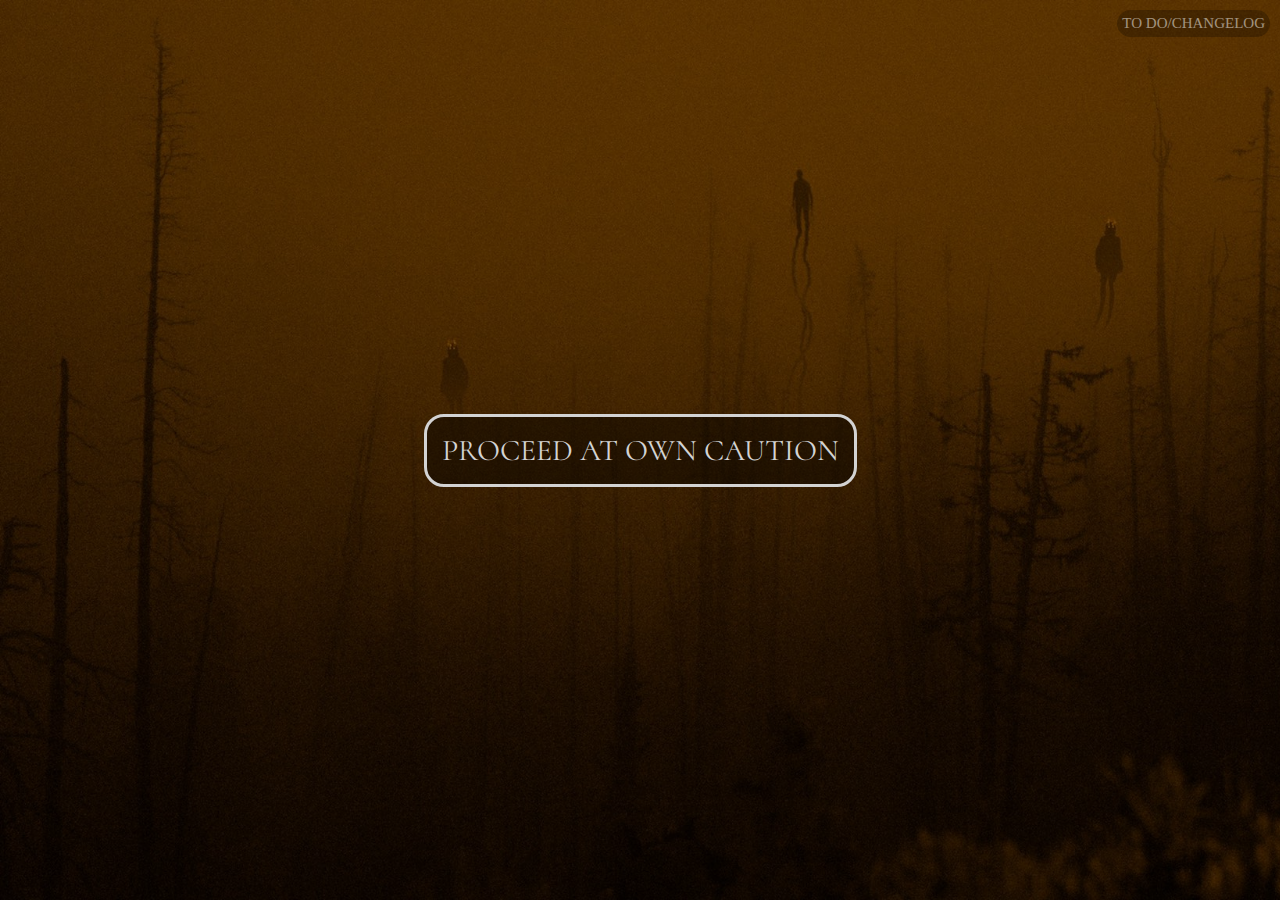
==== index.html @ 700d3d17 "Fixed git and 2.0" ====
<!DOCTYPE html>
<html lang="en">
<head>
    <meta charset="UTF-8">
    <meta http-equiv="X-UA-Compatible" content="IE=edge">
    <meta name="viewport" content="width=device-width, initial-scale=1.0">
    <link rel="preconnect" href="https://fonts.gstatic.com">
    <link href="https://fonts.googleapis.com/css2?family=Cormorant+Unicase:wght@500&display=swap" rel="stylesheet">
    <title>BurdaM.cz</title>
    <style>
        body {
            width: 100%;
            height: 100vh;
            background-image: url(assets/scarylolwp3.png);
            background-repeat: no-repeat;
            background-size: cover;
            margin: 0;
        }
        .container {
            width: 100%;
            height: inherit;
            display: flex;
            justify-content: center;
            align-items: center;
            background-color: rgba(0, 0, 0, 0.4);
        }
        button {
            background-color: rgba(0, 0, 0, 0.4);
            border: lightgrey solid 3px;
            border-radius: 20px;
            padding: 15px;
            color: lightgray;
            font-family: 'Cormorant Unicase', serif;
            font-weight: 400;
            font-size: 30px;
            text-transform: uppercase;
            outline: none;
        }
        button#todo {
            font-size: 15px;
            font-family: initial;
            padding: 5px;
            border: none;
            opacity: 60%;

            position: absolute;
            top: 10px;
            right: 10px;
        }
        button:hover {
            cursor: pointer;
            font-size: 33px;
            padding: 20px;
        }
    </style>
</head>
<body>
    <div class="container">
        <button onclick="location.href='home.html'">proceed at own caution</button>
        <button onclick="location.href='todo.html'" id="todo">To Do/Changelog</button>
    </div>
</body>
</html>
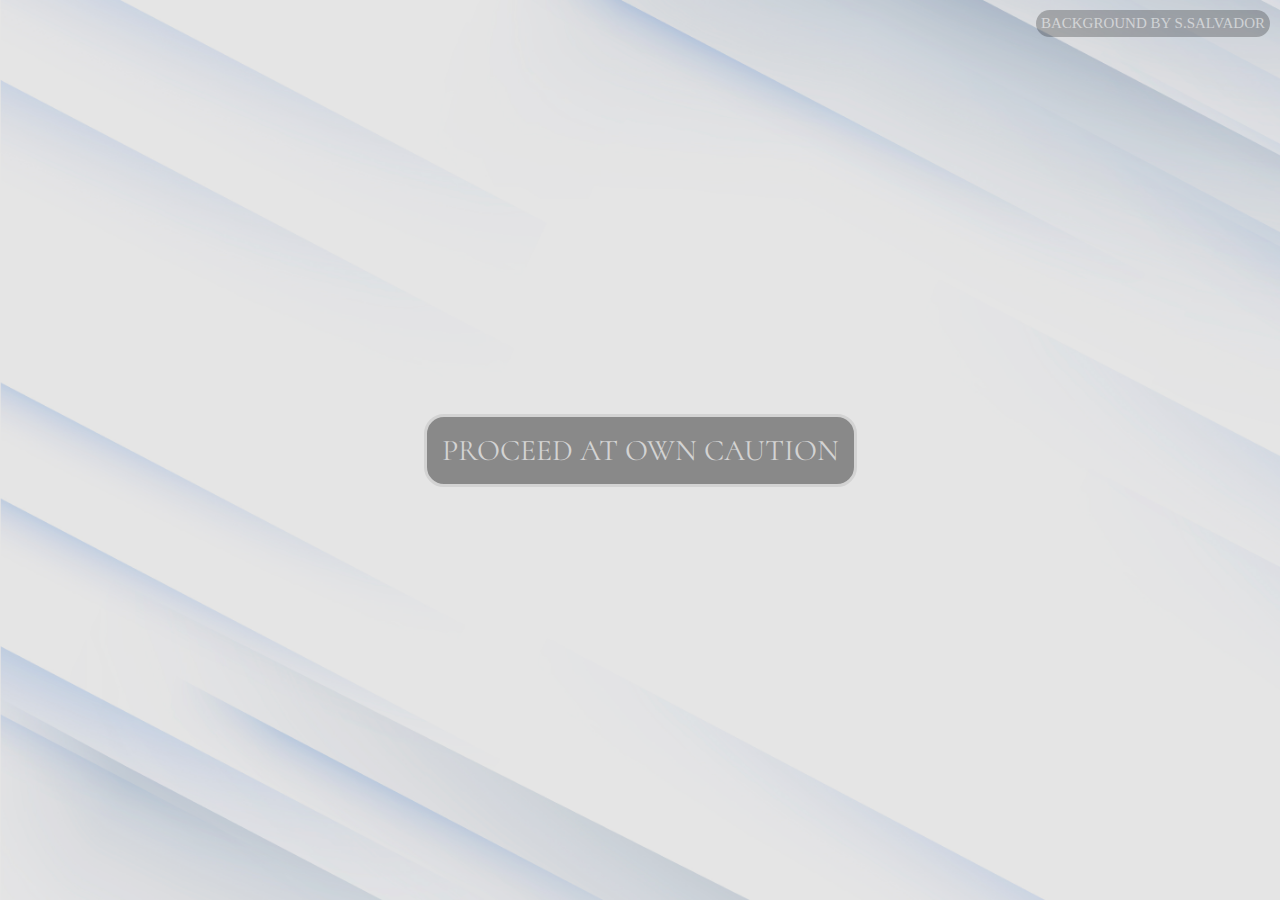
==== commit 1cf36143: "changed index.html" ====
--- a/index.html
+++ b/index.html
@@ -4,14 +4,15 @@
     <meta charset="UTF-8">
     <meta http-equiv="X-UA-Compatible" content="IE=edge">
     <meta name="viewport" content="width=device-width, initial-scale=1.0">
+    <link rel="stylesheet" href="reset.css">
     <link rel="preconnect" href="https://fonts.gstatic.com">
     <link href="https://fonts.googleapis.com/css2?family=Cormorant+Unicase:wght@500&display=swap" rel="stylesheet">
-    <title>BurdaM.cz</title>
+    <title>Welcome | Burda</title>
     <style>
         body {
             width: 100%;
             height: 100vh;
-            background-image: url(assets/scarylolwp3.png);
+            background-image: url(assets/BG-2.jpg);
             background-repeat: no-repeat;
             background-size: cover;
             margin: 0;
@@ -22,7 +23,7 @@
             display: flex;
             justify-content: center;
             align-items: center;
-            background-color: rgba(0, 0, 0, 0.4);
+            background-color: rgba(0, 0, 0, 0.1);
         }
         button {
             background-color: rgba(0, 0, 0, 0.4);
@@ -57,7 +58,7 @@
 <body>
     <div class="container">
         <button onclick="location.href='home.html'">proceed at own caution</button>
-        <button onclick="location.href='todo.html'" id="todo">To Do/Changelog</button>
+        <button onclick="location.href='www.freepik.com/vectors/background'" id="todo">Background by s.salvador</button>
     </div>
 </body>
 </html>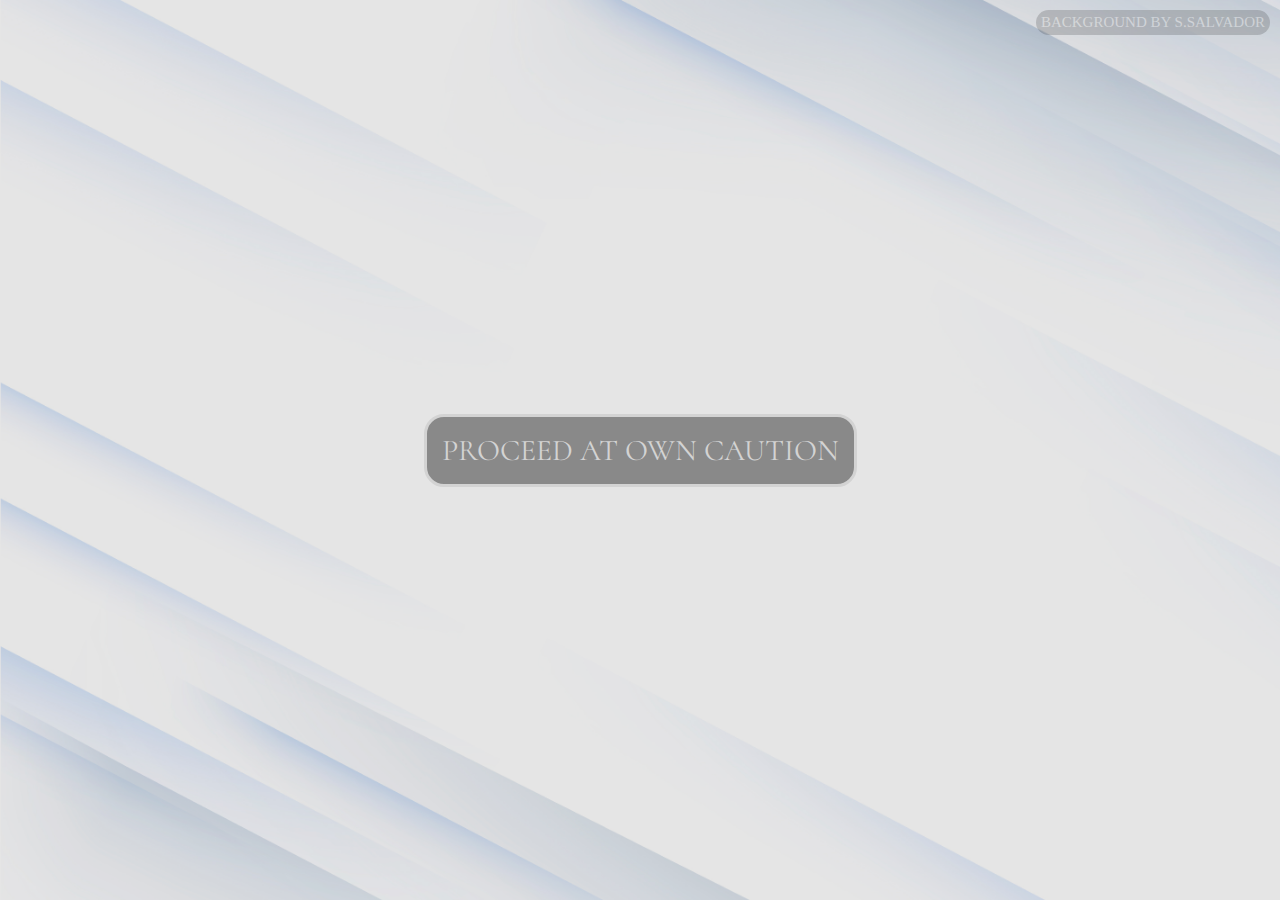
==== commit f204907c: "fixed copyright link" ====
--- a/index.html
+++ b/index.html
@@ -1,5 +1,6 @@
 <!DOCTYPE html>
 <html lang="en">
+
 <head>
     <meta charset="UTF-8">
     <meta http-equiv="X-UA-Compatible" content="IE=edge">
@@ -17,6 +18,7 @@
             background-size: cover;
             margin: 0;
         }
+
         .container {
             width: 100%;
             height: inherit;
@@ -25,6 +27,7 @@
             align-items: center;
             background-color: rgba(0, 0, 0, 0.1);
         }
+
         button {
             background-color: rgba(0, 0, 0, 0.4);
             border: lightgrey solid 3px;
@@ -37,6 +40,7 @@
             text-transform: uppercase;
             outline: none;
         }
+
         button#todo {
             font-size: 15px;
             font-family: initial;
@@ -48,17 +52,41 @@
             top: 10px;
             right: 10px;
         }
+
         button:hover {
             cursor: pointer;
             font-size: 33px;
             padding: 20px;
         }
+
+        a.button {
+            background-color: rgba(0, 0, 0, 0.4);
+            border-radius: 20px;
+            padding: 15px;
+            color: lightgray;
+            font-family: 'Cormorant Unicase', serif;
+            font-weight: 400;
+            font-size: 30px;
+            text-transform: uppercase;
+            text-decoration: none;
+            font-size: 15px;
+            font-family: initial;
+            padding: 5px;
+            opacity: 40%;
+
+            position: absolute;
+            top: 10px;
+            right: 10px;
+        }
     </style>
 </head>
+
 <body>
     <div class="container">
         <button onclick="location.href='home.html'">proceed at own caution</button>
-        <button onclick="location.href='www.freepik.com/vectors/background'" id="todo">Background by s.salvador</button>
+        <a href="https://www.freepik.com/vectors/background" class="button">Background by s.salvador</a>
+        
     </div>
 </body>
+
 </html>